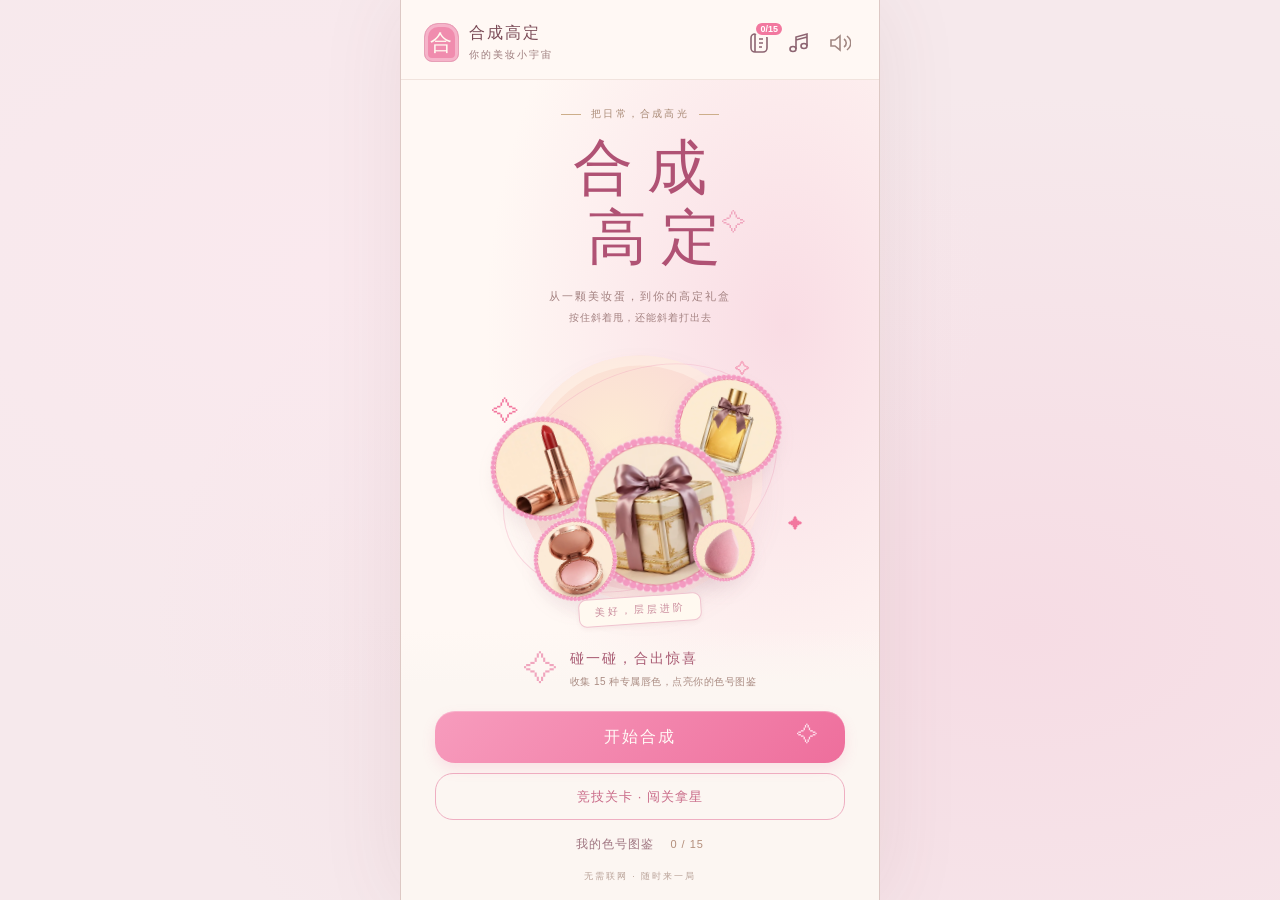
==== hecheng-gaoding/index.html @ 869f9ede "hecheng-gaoding v1.8.2: fix level-select close dead end (return to result modal)" ====
<!doctype html>
<html lang="zh-CN">
<head><meta charset="UTF-8"><meta name="viewport" content="width=device-width, initial-scale=1, maximum-scale=1, user-scalable=no, viewport-fit=cover"><meta name="theme-color" content="#F9F1ED"><meta name="description" content="轻轻一合，美好进阶。离线美妆合成小游戏，收集属于你的十五种唇色。"><title>合成高定</title><style>:root{font-family:ui-rounded,"PingFang SC","Hiragino Sans GB","Microsoft YaHei","Noto Sans CJK SC",sans-serif;color:#7A4A56;background:#F6E9EC;font-synthesis:none;--rose:#DE7A9B;--pink:#F6CBD8;--gold:#DFA06A;--ink:#7A4A56}*{box-sizing:border-box}body{margin:0;overflow:hidden;overscroll-behavior:none}html,body,#app{-webkit-user-select:none;user-select:none;-webkit-touch-callout:none}canvas{-webkit-user-drag:none}button{font:inherit;color:inherit;border:0;cursor:pointer;-webkit-tap-highlight-color:transparent}button:focus-visible,[tabindex]:focus-visible{outline:3px solid #F08CAE;outline-offset:3px}button:active{transform:scale(.97)}button:disabled{opacity:.5;cursor:wait}button,button:active{transition:transform .16s,background .2s}button svg{width:24px;height:24px}img{object-fit:contain;user-select:none;-webkit-user-drag:none}#app{position:relative;display:flex;flex-direction:column;width:min(100%,480px);height:100vh;height:100dvh;min-height:360px;margin:auto;background:#FFF8F4;overflow:hidden;box-shadow:0 0 80px #68414B16;padding-top:env(safe-area-inset-top)}.topbar{height:80px;min-height:68px;padding:18px 23px 12px;display:flex;align-items:center;justify-content:space-between;border-bottom:1px solid #E8D5CF99;z-index:5}.brand{display:flex;gap:10px;align-items:center;font-size:16px;font-weight:650;letter-spacing:2px}.brand-mark{font-family:"Noto Serif CJK SC",serif;display:grid;place-items:center;width:35px;height:39px;background:#F08CAE;color:#FFFAF0;border-radius:14px 14px 8px 8px;font-size:22px;font-weight:400;box-shadow:inset 0 0 0 3px #ffffff55;border:1px solid #E79FB6}.brand small{display:block;font-size:10px;font-weight:400;letter-spacing:2px;margin-top:4px;color:#9C7B7C}.top-actions{display:flex;align-items:center;gap:12px}.icon-button{position:relative;display:grid;place-items:center;background:transparent;width:34px;height:36px;padding:5px;color:#8D6471}.icon-button #album-badge{position:absolute;top:-4px;right:-8px;font-size:9px;font-weight:700;background:#F2789F;border:2px solid #FFF8F4;border-radius:9px;color:white;padding:1px 4px;letter-spacing:0}.sound{color:#A18782}#play-screen{padding:0 18px;flex:1;min-height:0;display:flex;flex-direction:column}.scorebar{display:flex;align-items:center;gap:30px;padding:14px 5px 12px;height:93px;flex-shrink:0}.eyebrow{font-size:11px;letter-spacing:1.5px;color:#A17F7F;display:block}.scorebar strong{display:block;font-size:33px;line-height:1.35;font-weight:600;color:#E56B93;font-variant-numeric:tabular-nums}.scorebar .best strong{font-size:25px;color:#B08A90;margin-top:7px}.next-box{margin-left:auto;height:65px;min-width:88px;position:relative;padding-left:7px;border-left:1px solid #E6D8CF;text-align:center}.next-box canvas{height:42px;width:48px;display:block;float:left}.next-box #next-name{font-size:10px;position:absolute;bottom:0;left:0;width:100%;text-align:center}.next-box .eyebrow{font-size:10px}.next-box canvas{position:absolute;top:12px;left:22px}.board-frame{flex:1;min-height:0;border:1px solid #F0C3D0;border-radius:28px 28px 24px 24px;position:relative;padding:0 7px;display:flex;flex-direction:column;background:linear-gradient(180deg,#FFFDFC,#FFF0F3);box-shadow:0 5px 0 #F9DEE7,0 10px 25px #70484B07,inset 0 0 0 4px #FFFFFF80}.board-top{height:35px;flex-shrink:0;display:flex;justify-content:space-between;align-items:center;font-size:10px;letter-spacing:1px;color:#B08B86;padding:0 12px}.board-top span:last-child{font-size:9px;color:#B79983}#board{flex:1;min-height:0;position:relative;touch-action:none;user-select:none;outline:none;overflow:hidden;border-radius:8px 8px 15px 15px;background:radial-gradient(ellipse at 50% 30%,#FFFFFF88,transparent 70%)}#board canvas{width:100%;height:100%;display:block;position:absolute;inset:0}#empty-hint{position:absolute;text-align:center;top:45%;left:0;width:100%;pointer-events:none;color:#C19C94;z-index:1}#empty-hint p{font-size:13px;letter-spacing:2px;margin:10px 0 6px}#empty-hint small{font-size:10px;letter-spacing:1px;color:#CBB2A6}.hint-line{display:block;width:30px;height:1px;background:#D8BBAB;margin:auto}.board-base{height:23px;display:flex;align-items:center;justify-content:center;gap:14px;padding:0 25px;flex-shrink:0}.board-base span{height:1px;flex:1;background:#E9D7C8}.board-base i{font-size:8px;font-style:normal;color:#BAA187;letter-spacing:3px}#warning-text{position:absolute;left:0;right:0;top:1%;text-align:center;color:#B9475F;font-size:12px;font-weight:600;z-index:3;pointer-events:none}#combo{position:absolute;top:26%;left:0;right:0;text-align:center;font-size:24px;font-weight:700;color:#EE6E9C;z-index:4;pointer-events:none;text-shadow:0 2px #FFF;opacity:0;transition:opacity .2s}#combo.show{opacity:1;animation:combo-pop .25s ease-out}.evolution{display:flex;align-items:center;gap:7px;height:53px;flex-shrink:0;padding:7px 0 0}.evolution>span{font-size:9px;color:#A38679;writing-mode:vertical-rl;letter-spacing:2px;line-height:1.4}.evolution>div{display:flex;align-items:center;justify-content:space-around;width:100%;height:100%}.chain-item{display:flex;flex-direction:column;align-items:center;width:calc(100% / var(--levels));min-width:0;position:relative;opacity:.3}.chain-item.unlocked{opacity:1}.chain-item canvas{width:100%;height:30px}.chain-item span{font-size:7px;line-height:1.1;white-space:normal;overflow-wrap:anywhere;max-width:100%;text-align:center;color:#8C6C68}footer{text-align:center;font-size:9px;letter-spacing:.3px;color:#A58B82;padding:5px 0 max(12px,env(safe-area-inset-bottom));flex-shrink:0}.cover{position:absolute;z-index:4;inset:80px 0 0;background:radial-gradient(ellipse at 80% 30%,#F9DCE4 0,transparent 55%),#FFF8F4;display:flex;flex-direction:column;align-items:center;overflow:hidden}.cover-heading{text-align:center;padding-top:27px;z-index:2}.kicker{font-size:10px;letter-spacing:2.2px;color:#A98A76;font-weight:400;margin:0 0 13px}.cover .kicker{display:flex;align-items:center;justify-content:center;gap:10px;font-size:10px}.kicker>span{height:1px;width:20px;background:#CDAE8A}.cover h1{font-family:"Songti SC","Noto Serif CJK SC",serif;font-weight:500;margin:0;font-size:60px;letter-spacing:14px;line-height:1.16;text-indent:14px;color:#B05274}.cover h1>span{display:block;position:relative;padding-left:27px}.cover h1 i{position:absolute;right:-25px;top:6px;font-size:24px;color:#F0A6BE;font-weight:400}.cover-sub{font-size:11px;color:#A38180;letter-spacing:2px;margin:16px 0 0}.hero-art{position:relative;width:100%;flex:1;min-height:160px;max-height:330px;margin:6px 0 0}.halo{position:absolute;border-radius:50%;left:50%;top:49%;transform:translate(-50%,-50%)}.halo-one{width:245px;height:245px;background:radial-gradient(circle at 40% 35%,#FDEBD3,#F8CDD9);box-shadow:inset 0 0 0 10px #FFF7EE70,0 14px 30px #A4607010}.halo-two{width:290px;height:290px;border:1px solid #F0A6BE66;transform:translate(-50%,-50%) rotate(-28deg) scaleY(.72)}.hero{position:absolute;left:50%;top:50%;filter:drop-shadow(0 10px 8px #89576818)}.hero.gift{width:184px;height:184px;transform:translate(-41%,-32%) rotate(-8deg);z-index:3}.hero.perfume{width:126px;height:126px;transform:translate(20%,-92%) rotate(16deg);z-index:2}.hero.lipstick{width:123px;height:123px;transform:translate(-129%,-60%) rotate(-18deg);z-index:3}.hero.blush{width:98px;height:98px;transform:translate(-116%,30%) rotate(-15deg);z-index:4}.hero.sponge{width:73px;height:73px;transform:translate(65%,45%) rotate(19deg);z-index:4}.spark{position:absolute;font-family:serif;color:#F2789F}.spark-one{top:22%;left:19%;font-size:27px}.spark-two{right:16%;top:62%;font-size:15px}.spark-three{right:27%;top:10%;font-size:15px}.hero-label{position:absolute;bottom:2%;left:50%;transform:translateX(-50%) rotate(-4deg);border:1px solid #F0C4D0;border-radius:8px;background:#FFF9F0;font-size:10px;padding:6px 15px;letter-spacing:3px;z-index:5;color:#C98A9B;box-shadow:0 2px 4px #8D535710}.cover-bottom{width:100%;padding:20px 34px max(17px,env(safe-area-inset-bottom));z-index:2;background:linear-gradient(transparent,#FCF6F2 20%)}.cover-note{display:flex;align-items:center;justify-content:center;gap:12px;margin:0 0 22px}.note-icon{font-size:34px;color:#F0A6BE}.cover-note p{font-size:14px;letter-spacing:2px;margin:0;color:#A85A72}.cover-note small{display:block;font-size:10px;color:#AA8C83;letter-spacing:.5px;margin-top:7px}.primary{width:100%;height:52px;border-radius:20px;background:linear-gradient(135deg,#F79CBD,#EE6E9C);color:#FFFAF6;box-shadow:inset 0 1px 0 #FFFFFF40,0 6px 14px #EE6E9C26;letter-spacing:2px;font-size:16px;font-weight:500;position:relative}.primary:active{background:#E5578A}.button-spark{position:absolute;right:25px;font-size:21px;top:12px;color:#FFE3EE}.text-button{display:block;background:transparent;width:100%;font-size:12px;letter-spacing:1px;padding:16px 0 8px;color:#9F7580}.text-button span{display:inline-block;padding-left:12px;color:#B38E7B;font-size:11px;letter-spacing:1px}.cover-foot{font-size:9px;letter-spacing:2px;text-align:center;color:#B9A298;margin:9px 0 0}.modal{position:fixed;inset:0;background:#52353F70;backdrop-filter:blur(8px);display:flex;align-items:center;justify-content:center;padding:20px 18px;z-index:20}.modal[hidden],[hidden]{display:none!important}.sheet{background:#FFFAF7;border:1px solid #F0CFD9;box-shadow:0 20px 70px #44283530;border-radius:30px;width:min(100%,420px);max-height:94dvh;overflow:auto;overscroll-behavior:contain;padding:26px 22px;position:relative;scrollbar-width:thin;animation:sheet-in .3s ease-out}.sheet-header{display:flex;align-items:flex-start;justify-content:space-between;gap:8px}.sheet h2{font-family:"Songti SC","Noto Serif CJK SC",serif;font-weight:500;font-size:25px;letter-spacing:2px;line-height:1.5;margin:0;color:#B05274}.sheet .kicker{font-size:9px;margin:0 0 5px;letter-spacing:1.6px}.close{font-size:25px;font-weight:300;width:30px;height:30px;border-radius:50%;background:#FBE3EA;color:#D4789A;flex-shrink:0;line-height:1}.album-progress{display:flex;justify-content:space-between;font-size:10px;color:#B29688;margin:20px 0 9px}.album-progress span:first-child{font-size:12px;color:#DE7A9B;font-weight:600}.progress-track{height:4px;border-radius:2px;background:#F9E2E9;overflow:hidden}.progress-track i{display:block;height:100%;background:#F08CAE;transition:width .4s}.shade-grid{display:grid;grid-template-columns:repeat(3,1fr);gap:9px;margin:20px 0 0}.shade-card{min-height:134px;background:linear-gradient(150deg,#FFFDFC,#FBE9EF);border-radius:18px;border:1px solid #F3D3DC;position:relative;display:flex;align-items:center;flex-direction:column;padding:5px 3px 9px;overflow:hidden}.shade-card canvas{object-fit:contain;width:65px;height:73px}.shade-card .swatch{position:absolute;right:8px;top:10px;width:12px;height:12px;border-radius:50%;border:2px solid #FFF;box-shadow:0 0 0 1px #D8BBB955}.shade-card h3{font-size:12px;font-weight:500;margin:0 0 4px}.shade-card .rarity{font-size:9px;letter-spacing:1px}.shade-card small{font-size:8px;color:#B0978D;margin-top:4px}.shade-card.locked{background:#F3EBE7;border-color:#EAE0D9}.shade-card.locked canvas{filter:brightness(0);opacity:.12}.shade-card.locked h3{color:#B8A39A;letter-spacing:3px}.shade-card.locked small{font-size:9px;color:#BBA79D}.sheet-foot{font-size:9px;text-align:center;color:#B1998A;letter-spacing:.5px;margin:20px 0 0}#complete-banner{margin-top:14px;border:1px solid #F2C14E;padding:11px 3px;text-align:center;color:#B8912F;font-size:12px;letter-spacing:1px;background:#FDF3D0;border-radius:12px}.result-sheet{text-align:center;padding:30px 27px 23px}.result-sheet h2{font-size:27px;line-height:1.55;letter-spacing:3px}.result-sheet .kicker{margin-bottom:12px}.result-score{margin:23px 0 15px;display:flex;flex-direction:column}.result-score>span{font-size:11px;color:#AA897E;letter-spacing:2px}.result-score strong{font-size:63px;color:#E56B93;font-weight:500;line-height:1.35;font-variant-numeric:tabular-nums}.result-score small{font-size:10px;color:#B7905F;min-height:16px;letter-spacing:1px}.result-product{border-radius:20px;background:#FBE9EF;display:flex;align-items:center;justify-content:center;gap:13px;padding:1px 12px}.result-product canvas{width:83px;height:83px}.result-product h3{font-size:17px;font-weight:500;letter-spacing:2px;margin:8px 0}.result-product .eyebrow{font-size:9px}.result-collection{padding:21px 0 15px;color:#9D8177;font-size:11px}.result-collection>div{display:flex;align-items:center;justify-content:space-between;gap:8px}.result-collection p{border-top:1px solid #EAD9CF;padding-top:13px;display:flex;justify-content:space-between;margin-bottom:0}.result-collection b{font-weight:500;color:#A55B72}.result-collection #result-shades{display:flex;gap:4px;max-width:210px;flex-wrap:wrap;justify-content:flex-end;align-items:center}.result-swatch{width:17px;height:17px;border-radius:50%;border:2px solid white;box-shadow:0 0 0 1px #C79D9855}.secondary{margin-top:10px;height:47px;border-radius:18px;background:transparent;border:1px solid #EFAFC2;color:#C96A88;font-size:13px;letter-spacing:1px;width:100%}.poster-sheet{padding:22px;max-width:400px}.poster-sheet h2{font-size:22px}.poster-sheet #poster-image{display:block;margin:18px auto 0;width:100%;max-height:57dvh;object-fit:contain;border-radius:9px}.poster-tip{text-align:center;font-size:11px;color:#A5877D;margin:12px 0 16px}.poster-sheet .primary{height:46px;font-size:14px}#download-status{font-size:11px;text-align:center;margin:8px 0 0;color:#A7777C;min-height:15px}.new-card{position:fixed;top:100px;left:50%;transform:translateX(-50%);z-index:35;border:1px solid #F2B8C6;background:#FFF5F8;box-shadow:0 10px 45px #75454C22;border-radius:20px;display:flex;align-items:center;padding:8px 18px 8px 4px;gap:8px;min-width:240px;pointer-events:none;animation:sheet-in .3s ease-out}.new-card canvas{width:70px;height:85px}.new-card small{font-size:10px;color:#E58AA5;letter-spacing:2px}.new-card h3{font-size:19px;margin:5px 0;color:#D45D85;letter-spacing:3px}.new-card span{font-size:10px;letter-spacing:2px}.new-card i{width:20px;height:44px;border-radius:10px;margin-left:14px}#toast{position:fixed;bottom:12%;left:50%;transform:translate(-50%,12px);padding:10px 19px;max-width:90vw;white-space:nowrap;background:#815462ed;color:#FFF7EE;border-radius:25px;font-size:12px;letter-spacing:1px;z-index:40;opacity:0;pointer-events:none;transition:opacity .2s,transform .2s}#toast.show{opacity:1;transform:translate(-50%,0)}.flying-card{position:fixed;z-index:32;width:27px;height:37px;border-radius:5px;border:3px solid #FFF8EE;box-shadow:0 2px 12px #8A475C30;pointer-events:none;transition:transform .65s cubic-bezier(.6,-.15,.6,1),opacity .65s}.flying-card:after{content:'✧';color:#FFF9E6;font-size:17px;display:block;text-align:center;padding-top:4px}#save-status{position:fixed;bottom:0;left:50%;transform:translateX(-50%);background:#FFF3D6;color:#98723B;z-index:45;width:min(480px,100%);padding:6px;text-align:center;font-size:10px}@keyframes sheet-in{from{opacity:0;translate:0 12px}to{opacity:1;translate:0 0}}@keyframes combo-pop{from{transform:scale(.7)}to{transform:scale(1)}}@media(min-width:600px){body{background:radial-gradient(ellipse at 25% 30%,#FAE9EE,transparent 50%),radial-gradient(ellipse at 80% 70%,#F6DCE4,transparent 60%),#F6E9EC}#app{border-left:1px solid #DDC8C4;border-right:1px solid #DDC8C4}}@media(max-height:740px){.cover-heading{padding-top:17px}.cover h1{font-size:50px}.cover-sub{margin-top:10px}.cover-bottom{padding-top:12px;padding-bottom:12px}.cover-note{margin-bottom:15px}.hero-art{min-height:130px}.halo-one{width:210px;height:210px}.halo-two{width:245px;height:245px}.hero.gift{width:155px;height:155px}.hero.perfume{width:110px;height:110px}.hero.lipstick{width:105px;height:105px}.hero.blush{width:86px;height:86px}.hero.sponge{width:62px;height:62px}.hero-label{bottom:0}.cover-foot{margin-top:4px}.cover .primary{height:47px}.topbar{height:68px;padding:12px 22px}.cover{top:68px}.scorebar{height:79px;padding-top:8px}.scorebar strong{font-size:29px}.evolution{height:45px}.chain-item canvas{height:25px}footer{padding-bottom:8px}.sheet{max-height:94dvh}.result-sheet{padding-top:22px}.result-sheet h2{font-size:24px}.result-score{margin:13px 0 10px}.result-score strong{font-size:52px}.result-product canvas{height:65px;width:65px}.result-collection{padding:14px 0}.result-sheet .sheet-foot{margin-top:14px}}@media(max-height:570px){.cover{overflow:auto}.cover-heading{padding-top:10px}.cover h1{font-size:36px;display:flex;gap:4px}.cover h1>span{padding-left:0}.cover .kicker{margin-bottom:8px}.cover-sub{font-size:10px;margin-top:6px}.hero-art{min-height:120px;max-height:140px}.hero-art .halo{display:none}.hero{scale:.8}.cover-note{display:none}.cover-bottom{padding-top:6px}.cover-foot{display:none}.text-button{padding:10px 0 0}.brand small{display:none}.topbar{height:56px;min-height:56px}.cover{top:56px}.scorebar{height:65px}.evolution{height:37px}.chain-item canvas{height:21px}.board-top{height:25px}footer{font-size:8px;padding-top:3px;padding-bottom:5px}.board-base{height:17px}}

/* 首局提示在 HUD 下方独占一行，不拦截触屏操作。 */
#aim-tip{flex-shrink:0;margin:0 0 8px;padding:8px 12px;border:1px solid #F2B8C6;border-radius:16px;background:#FFF3F7;color:#C9507A;box-shadow:0 4px 15px #F2789F18;font-size:11px;line-height:1.6;pointer-events:none;opacity:1;transition:opacity .16s}#aim-tip.dismissed{opacity:0}.cover-angle{display:inline-block;margin-top:7px;letter-spacing:1px;font-size:10px}

/* v1.2: collected shades use a full colour panel and rarity border. */
.shade-card:not(.locked){border-width:2px;border-color:var(--rarity-color);padding:5px 5px 9px}
.shade-card.rarity-0{--rarity-color:#B99AA4}.shade-card.rarity-1{--rarity-color:#668FC5}.shade-card.rarity-2{--rarity-color:#9B72BA}.shade-card.rarity-3{--rarity-color:#C29B47}.shade-card.rarity-4{--rarity-color:#8F79B9;border-color:transparent;background:linear-gradient(150deg,#FFFDFC,#FBE9EF) padding-box,linear-gradient(135deg,#DE9FAE,#D9B85C,#80B3BE,#A383CB) border-box}
.shade-color{width:100%;min-height:34px;display:grid;place-items:center;border-radius:8px;margin:0 0 6px;padding:4px 1px}.shade-color h3{margin:0;font-weight:600}.shade-card:not(.locked) .rarity{color:var(--rarity-color);font-weight:600}
.result-collection>div{align-items:flex-start}.result-collection>div>span{white-space:nowrap;padding-top:2px}.result-collection #result-shades{flex-direction:column;align-items:flex-end;gap:6px}.result-shade{display:flex;align-items:center;gap:6px;color:#855965;font-size:12px}.result-shade small{font-size:9px;color:#A17F7F}.result-swatch{display:inline-block;flex-shrink:0}

/* v1.4：17 级在两排展示，保留可辨图标和名称。 */
.evolution{height:88px}.evolution>div{display:grid;grid-template-columns:repeat(9,minmax(0,1fr));gap:3px 0}.chain-item{width:100%}.chain-item canvas{width:30px;height:27px}.chain-item span{font-size:7px;white-space:nowrap}
#combo.combo-tier-5,#combo.combo-tier-10,#combo.combo-tier-15{font-size:35px;letter-spacing:2px;background:linear-gradient(110deg,#F2789F,#FFB3CD,#F49AC1,#FFE0EC);background-clip:text;-webkit-background-clip:text;color:transparent;text-shadow:0 3px 10px #F2789F25;filter:drop-shadow(0 1px 0 #FFF9EE)}
#combo.show.combo-tier-5,#combo.show.combo-tier-10,#combo.show.combo-tier-15{animation:combo-bounce .4s cubic-bezier(.2,.8,.3,1)}
#combo.combo-tier-10{-webkit-text-stroke:.6px #D5AE64;background-size:200% 100%}
#combo.show.combo-tier-10{animation:combo-bounce .4s,combo-shine .7s linear infinite}
#combo.combo-tier-15{font-size:27px;letter-spacing:0;background-image:linear-gradient(110deg,#BA7590,#D6A044,#93B7A7,#A788C3,#DFA4AF,#EAC464);background-size:250% 100%;-webkit-text-stroke:.4px #CDA66F}
#combo.show.combo-tier-15{animation:combo-bounce .4s,combo-shine 1s linear infinite}
#combo-banner{position:absolute;top:38%;left:7%;right:7%;padding:10px 4px;border:1px solid #F2A0B5;border-radius:16px;background:linear-gradient(100deg,#FFF5F8D9,#FBDCE7D9,#FFF0F3D9);box-shadow:0 3px 18px #F2789F30;text-align:center;font-size:15px;font-weight:650;color:#C9507A;pointer-events:none;z-index:3}
@keyframes combo-bounce{0%{transform:scale(.6)}60%{transform:scale(1.15)}100%{transform:scale(1)}}
@keyframes combo-shine{to{background-position:200% 0}}
@media(max-height:570px){.evolution{height:64px}.chain-item canvas{width:24px;height:19px}.chain-item span{font-size:6px}#combo.combo-tier-5,#combo.combo-tier-10{font-size:28px}#combo.combo-tier-15{font-size:21px}}
.shade-card.locked canvas{filter:none;opacity:1}
/* JPEG 以奶油色填充透明区；DOM仍裁为徽章，封面旋转时不露方形底。 */
img[data-art],.chain-item img,#next-art,#result-art{clip-path:circle(42.5%)}
.shade-card canvas{object-fit:contain;border-radius:50%}

/* v1.5：曲库菜单锚定顶栏音符按钮，打开时可查看并切换五曲。 */
.top-actions{gap:6px}.music-picker{position:relative}#music-menu{position:absolute;right:-38px;top:43px;width:158px;padding:7px;border:1px solid #F0CFD9;border-radius:18px;background:#FFFAF7;box-shadow:0 8px 30px #71424E26;z-index:10}#music-menu button{display:block;width:100%;text-align:left;border-radius:10px;background:transparent;padding:10px 12px;font-size:12px;letter-spacing:1px}#music-menu button.selected{color:#DE5E8C;background:#FBE0E9;font-weight:650}#music-menu button.selected:after{content:'✓';float:right}.bgm-credits{font-size:8px;line-height:1.6;text-align:center;color:#B1998A;margin:8px 0 0;overflow-wrap:anywhere}@media(max-width:340px){.topbar{padding-left:15px;padding-right:15px}.brand{gap:7px;letter-spacing:1px}.top-actions{gap:3px}}

/* v1.8：竞技关卡（选关网格、关卡HUD倒计时、关卡结算星数）。 */
.cover-levels{margin-top:10px}
#level-bar{flex-shrink:0;display:flex;align-items:center;gap:10px;margin:0 0 8px;padding:8px 14px;border:1px solid #F2B8C6;border-radius:16px;background:#FFF3F7;font-size:11px;color:#A85A72}
#level-goal{font-weight:650;letter-spacing:1px;white-space:nowrap}
#level-progress{color:#C08A97;white-space:nowrap}
#level-time{margin-left:auto;font-size:16px;color:#DE5E8C;font-variant-numeric:tabular-nums}
#level-time.danger{color:#D43D5F;animation:level-blink .5s steps(2) infinite}
@keyframes level-blink{50%{opacity:.3}}
.levels-total{font-size:12px;color:#DE7A9B;font-weight:600;margin:16px 0 2px}
.levels-grid{display:grid;grid-template-columns:repeat(2,1fr);gap:9px;margin:12px 0 0}
.level-cell{text-align:left;border:1px solid #F3D3DC;border-radius:16px;background:linear-gradient(150deg,#FFFDFC,#FBE9EF);padding:10px 12px;display:flex;flex-direction:column;gap:3px}
.level-cell b{font-size:13px;font-weight:600;color:#A85A72}
.level-cell small{font-size:9px;color:#B29688}
.level-cell .cell-stars{font-size:12px;color:#F0A13C;letter-spacing:2px;min-height:15px}
.level-cell.locked{opacity:.45;background:#F3EBE7;border-color:#EAE0D9}
.level-cell:disabled{cursor:not-allowed;transform:none}
#level-stars{font-size:38px;letter-spacing:8px;color:#F5A623;margin:8px 0 0;min-height:46px;animation:combo-pop .35s ease-out}
.level-result-sheet .text-button{padding:10px 0 0}
</style></head>
<body>
<div id="app">
  <header class="topbar">
    <div class="brand"><span class="brand-mark">合</span><span>合成高定<small>你的美妆小宇宙</small></span></div>
    <div class="top-actions"><button id="album-button" class="icon-button" aria-label="打开色号图鉴"><svg viewBox="0 0 24 24" fill="none" stroke="currentColor" stroke-width="1.6"><rect x="4" y="3" width="16" height="18" rx="4"/><path d="M8 3v18M12 8h4m-4 4h4m-4 4h3"/></svg><span id="album-badge">0/15</span></button><div class="music-picker"><button id="music-button" class="icon-button" aria-label="选择背景音乐" aria-haspopup="menu" aria-controls="music-menu" aria-expanded="false"><svg viewBox="0 0 24 24" fill="none" stroke="currentColor" stroke-width="1.6"><path d="M9 18V6l11-3v12M9 9l11-3"/><ellipse cx="6" cy="18" rx="3" ry="2.5"/><ellipse cx="17" cy="15" rx="3" ry="2.5"/></svg></button><div id="music-menu" role="menu" aria-label="背景音乐" hidden></div></div><button id="mute-button" class="icon-button sound" aria-label="静音" aria-pressed="false"></button></div>
  </header>
  <main id="play-screen">
    <section class="scorebar"><div><span class="eyebrow">本局得分</span><strong id="score">0</strong></div><div class="best"><span class="eyebrow">最高纪录</span><strong id="best">0</strong></div><div class="next-box"><span class="eyebrow">下一个</span><canvas id="next-art" width="96" height="96" role="img" aria-label="下一个单品"></canvas><span id="next-name">美妆蛋</span></div></section>
    <div id="aim-tip" role="status" hidden>按住往斜下方拖，松手斜射——能绕过障碍打配对</div><div id="level-bar" hidden><span id="level-goal"></span><span id="level-progress"></span><strong id="level-time"></strong></div><div class="board-frame"><div class="board-top"><span>轻轻一合，美好进阶</span><span id="cooldown-label">松手即落下</span></div><div id="board" role="application" aria-label="合成游戏区，左右移动选位置，按住往斜下方拖后松手斜射，轻点垂直落下；也可用方向键移动，空格掉落" tabindex="0"><div id="warning-text" role="status"></div><div id="combo-banner" hidden></div><div id="combo" aria-live="polite"></div><div id="empty-hint"><span class="hint-line"></span><p>把小美好，合成大惊喜</p><small>轻点落下 · 按住斜拖，松手斜射</small></div></div><div class="board-base"><span></span><i>高 定 美 妆 收 藏</i><span></span></div></div>
    <div class="evolution"><span>合成之旅</span><div id="chain"></div></div>
    <footer>同级相碰就升级 · 越过警戒线持续 2 秒结束</footer>
  </main>
  <section id="cover" class="cover">
    <div class="cover-heading"><p class="kicker"><span></span> 把日常，合成高光 <span></span></p><h1>合成<span>高定<i>✧</i></span></h1><p class="cover-sub">从一颗美妆蛋，到你的高定礼盒<br><span class="cover-angle">按住斜着甩，还能斜着打出去</span></p></div>
    <div class="hero-art"><div class="halo halo-one"></div><div class="halo halo-two"></div><span class="spark spark-one">✧</span><span class="spark spark-two">✦</span><span class="spark spark-three">✧</span><canvas class="hero perfume" data-art="香水" width="240" height="240" role="img" aria-label="香水插画"></canvas><canvas class="hero blush" data-art="腮红" width="240" height="240" role="img" aria-label="腮红插画"></canvas><canvas class="hero lipstick" data-art="口红" width="240" height="240" role="img" aria-label="口红插画"></canvas><canvas class="hero gift" data-art="max" width="240" height="240" role="img" aria-label="高定礼盒插画"></canvas><canvas class="hero sponge" data-art="美妆蛋" width="240" height="240" role="img" aria-label="美妆蛋插画"></canvas><div class="hero-label">美好，层层进阶</div></div>
    <div class="cover-bottom"><div class="cover-note"><span class="note-icon">✧</span><p>碰一碰，合出惊喜<small>收集 15 种专属唇色，点亮你的色号图鉴</small></p></div><button id="start-button" class="primary">开始合成<span class="button-spark">✧</span></button><button id="levels-button" class="secondary cover-levels">竞技关卡 · 闯关拿星</button><button id="cover-album" class="text-button">我的色号图鉴 <span id="cover-progress">0 / 15</span></button><p class="cover-foot">无需联网 · 随时来一局</p></div>
  </section>
</div>
<div id="album-modal" class="modal" hidden><section class="sheet album-sheet" role="dialog" aria-modal="true" aria-labelledby="album-title"><header class="sheet-header"><div><p class="kicker">每一种颜色，都是心动</p><h2 id="album-title">我的色号图鉴</h2></div><button class="close" data-close="album-modal" aria-label="关闭图鉴">×</button></header><div class="album-progress"><span id="album-count">已收集 0/15</span><span>属于你的唇色收藏</span></div><div class="progress-track"><i id="progress-fill"></i></div><div id="complete-banner" hidden>✧ 十五种心动，已全部珍藏 ✧</div><div id="shade-grid" class="shade-grid"></div><p class="sheet-foot">合成口红及以上单品，有机会发现新色号</p><p class="bgm-credits">BGM · hernandack / KiluaBoy / Joth / TinyWorlds / Ado / burabotti（CC0）via OpenGameArt</p></section></div>
<div id="result-modal" class="modal" hidden><section class="sheet result-sheet" role="dialog" aria-modal="true" aria-labelledby="result-title"><p class="kicker">这一局，美得很尽兴</p><h2 id="result-title">每一次合成<br>都在靠近高定</h2><div class="result-score"><span>本局得分</span><strong id="result-score">0</strong><small id="result-record"></small></div><div class="result-product"><canvas id="result-art" width="240" height="240" role="img" aria-label="最高合成单品"></canvas><div><span class="eyebrow">本局最高单品</span><h3 id="result-item"></h3></div></div><div class="result-collection"><div><span>本局新色号</span><div id="result-shades"></div></div><p>图鉴收集 <b id="result-progress">0 / 15</b></p></div><button id="again-button" class="primary">再来一局</button><button id="poster-button" class="secondary">生成我的高定海报</button><p class="sheet-foot">每一种美好，都值得珍藏</p></section></div>
<div id="poster-modal" class="modal" hidden><section class="sheet poster-sheet" role="dialog" aria-modal="true" aria-labelledby="poster-title"><header class="sheet-header"><div><p class="kicker">留住这一刻的美好</p><h2 id="poster-title">我的高定时刻</h2></div><button class="close" data-close="poster-modal" aria-label="关闭海报">×</button></header><img id="poster-image" alt="合成高定结算海报，可长按保存"><p class="poster-tip">长按可存预览，下载可保存高清海报</p><button id="download-button" class="primary">下载海报</button><p id="download-status" role="status"></p></section></div>
<div id="levels-modal" class="modal" hidden><section class="sheet levels-sheet" role="dialog" aria-modal="true" aria-labelledby="levels-title"><header class="sheet-header"><div><p class="kicker">限时挑战 · 一关一个目标</p><h2 id="levels-title">竞技关卡</h2></div><button class="close" data-close="levels-modal" aria-label="关闭选关">×</button></header><p class="levels-total" id="levels-total">总星数 0 / 30</p><div id="levels-grid" class="levels-grid"></div><p class="sheet-foot">达成目标即点亮下一关，本局分数越高星越多</p></section></div>
<div id="level-result-modal" class="modal" hidden><section class="sheet result-sheet level-result-sheet" role="dialog" aria-modal="true" aria-labelledby="level-result-title"><p class="kicker" id="level-result-kicker">竞技关卡</p><h2 id="level-result-title">通关啦！</h2><div id="level-stars" aria-label="本关星数"></div><div class="result-score"><span>本局得分</span><strong id="level-result-score">0</strong><small id="level-result-detail"></small></div><button id="level-next-button" class="primary">下一关</button><button id="level-retry-button" class="secondary">重玩本关</button><button id="level-select-button" class="text-button">选择关卡</button><button id="level-cover-button" class="text-button">回封面</button></section></div>
<div id="new-card" class="new-card" hidden aria-live="polite"><canvas id="new-card-art" width="180" height="180" role="img" aria-label="新色号"></canvas><div><small>发现新色号</small><h3 id="new-card-name"></h3><span id="new-card-rarity"></span></div><i id="new-card-swatch"></i></div><div id="toast" role="status"></div><div id="save-status" role="status" hidden>当前环境无法保存，收藏仅在本次打开期间保留</div>
<script>(()=>{var al=Object.create;var pr=Object.defineProperty;var hl=Object.getOwnPropertyDescriptor;var Cl=Object.getOwnPropertyNames;var El=Object.getPrototypeOf,Ql=Object.prototype.hasOwnProperty;var wh=(e,q)=>()=>(e&&(q=e(e=0)),q);var tq=(e,q)=>()=>(q||e((q={exports:{}}).exports,q),q.exports),Il=(e,q)=>{for(var A in q)pr(e,A,{get:q[A],enumerable:!0})},nl=(e,q,A,t)=>{if(q&&typeof q=="object"||typeof q=="function")for(let i of Cl(q))!Ql.call(e,i)&&i!==A&&pr(e,i,{get:()=>q[i],enumerable:!(t=hl(q,i))||t.enumerable});return e};var Zi=(e,q,A)=>(A=e!=null?al(El(e)):{},nl(q||!e||!e.__esModule?pr(A,"default",{value:e,enumerable:!0}):A,e));var G,Q=wh(()=>{G={\u7F8E\u5986\u86CB:"[data-uri]",\u6DA6\u5507\u818F:"[data-uri]",\u723D\u80A4\u6C34:"[data-uri]",\u53E3\u7EA2:"[data-uri]",\u9762\u971C:"[data-uri]",\u776B\u6BDB\u818F:"[data-uri]",\u7709\u7B14:"[data-uri]",\u816E\u7EA2:"[data-uri]",\u7C89\u997C:"[data-uri]",\u7C89\u5E95\u6DB2:"[data-uri]",\u906E\u7455\u818F:"[data-uri]",\u5316\u5986\u5237:"[data-uri]",\u773C\u5F71\u76D8:"[data-uri]",\u9999\u6C34:"[data-uri]",\u53E3\u7EA2\u793C\u76D2:"[data-uri]",\u5F69\u5986\u7BB1:"[data-uri]",\u9AD8\u5B9A\u793C\u76D2:"[data-uri]",\u7C89\u6251:"[data-uri]",\u5316\u5986\u68C9:"[data-uri]",\u7845\u80F6\u7C89\u6251:"[data-uri]",\u62A4\u624B\u971C:"[data-uri]",\u5507\u871C:"[data-uri]",\u6307\u7532\u6CB9:"[data-uri]"}});var k,I=wh(()=>{k={sweet:"[data-uri]",tho:"[data-uri]",sunset:"[data-uri]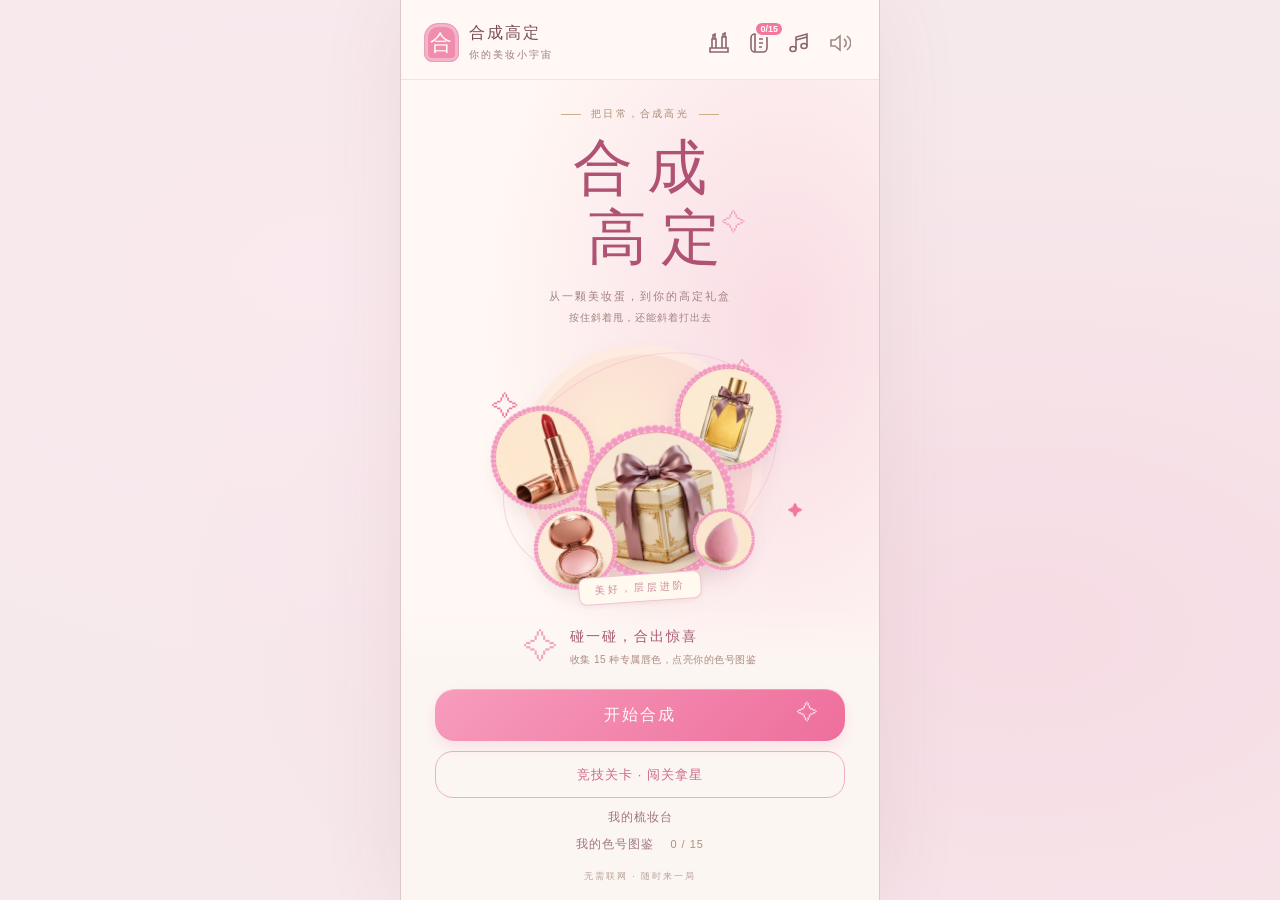
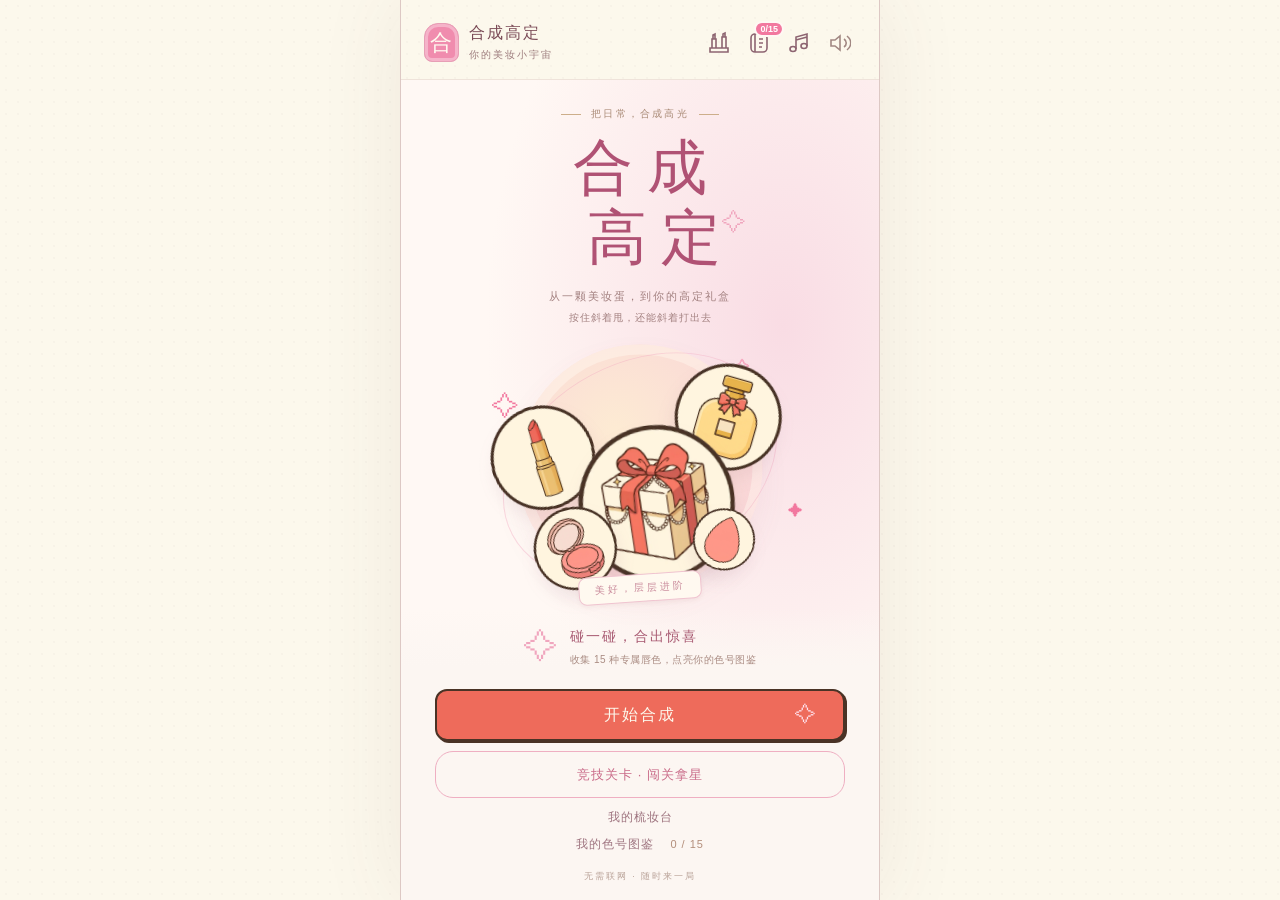
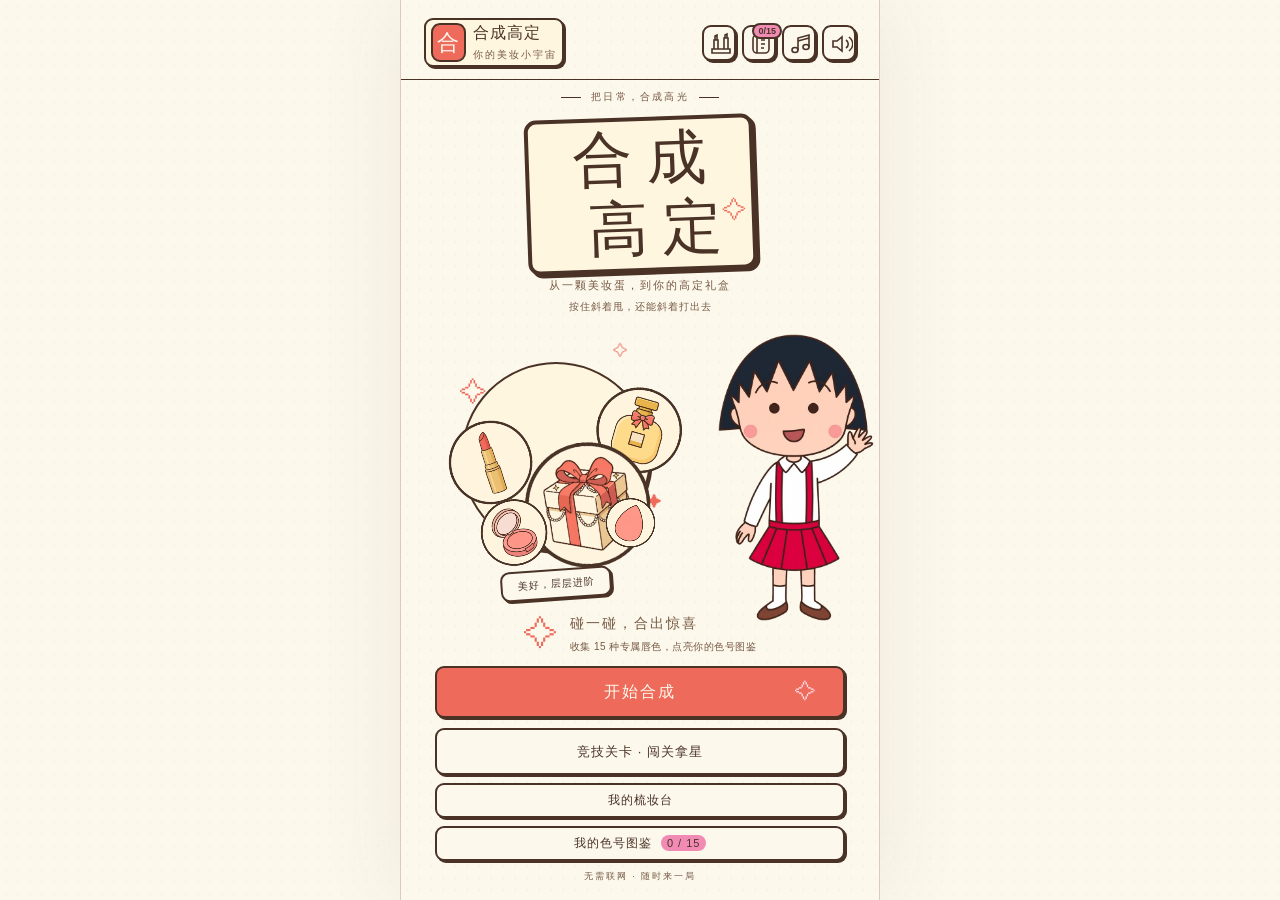
